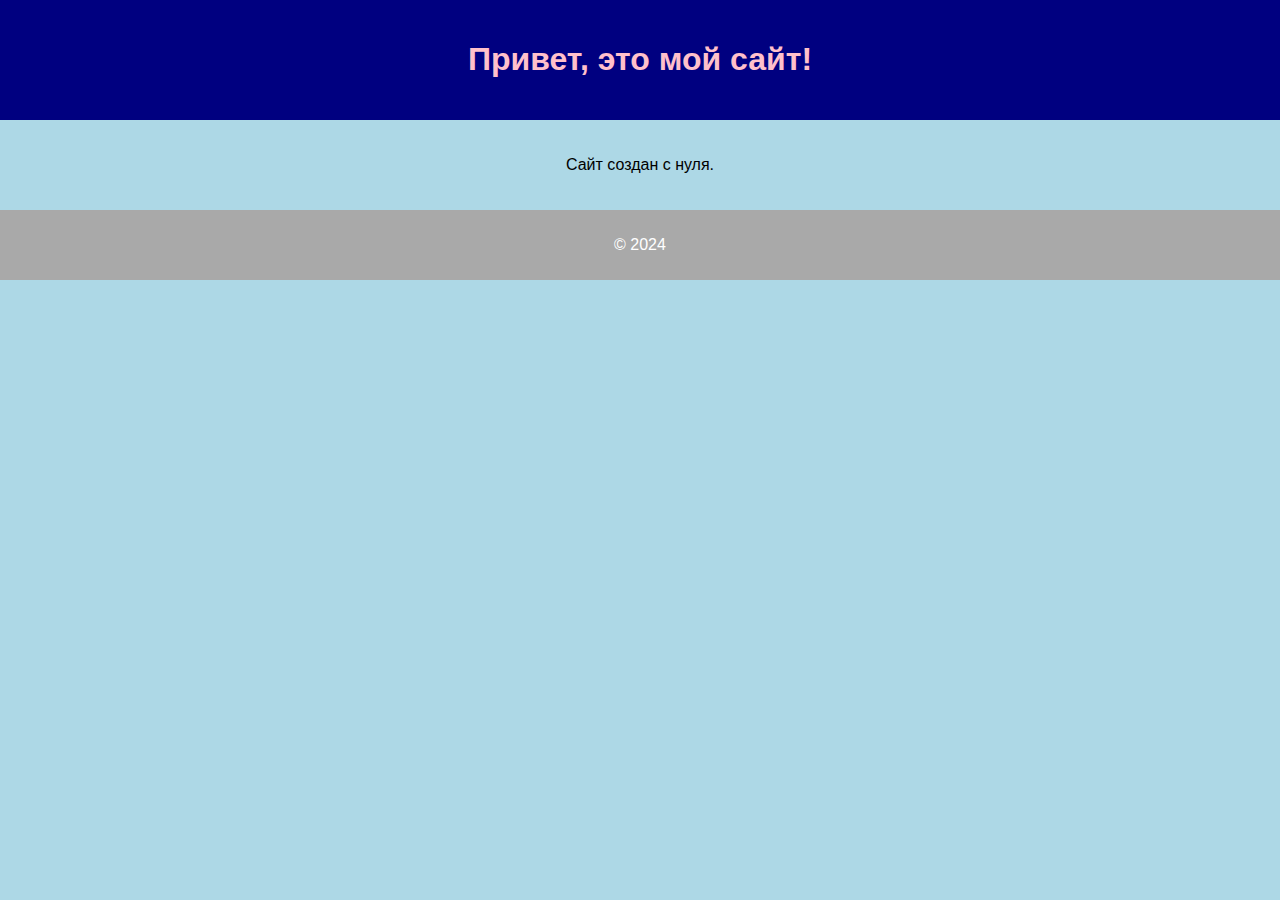
==== index.html @ f328bd83 "Add files via upload" ====
<!DOCTYPE html>
<html lang="en">
<head>
    <meta charset="UTF-8">
    <meta name="viewport" content="width=device-width, initial-scale=1.0">
    <title>Мой сайт</title>
    <link rel="stylesheet" href="style.css">
</head>
<body>
    <header>
        <h1>Привет, это мой сайт!</h1>
    </header>
    <main>
        <p>Сайт создан с нуля.</p>
    </main>
    <footer>
        <p>© 2024</p>
    </footer>
</body>
</html>
---- style.css ----
body {
    background-color: lightblue; /* Светло-голубой фон для всей страницы */
    font-family: Arial, sans-serif; /* Шрифт для текста */
    margin: 0;
    padding: 0;
}

header {
    background-color: navy; /* Тёмно-синий фон для шапки */
    color: pink; /* Розовый цвет текста в шапке */
    text-align: center; /* Текст по центру */
    padding: 20px; /* Отступы внутри шапки */
}

main {
    padding: 20px; /* Отступы внутри основного блока */
    text-align: center; /* Текст по центру */
    color: black; /* Чёрный текст */
}

footer {
    background-color: darkgray; /* Серый фон для футера */
    color: white; /* Белый текст в футере */
    text-align: center; /* Текст по центру */
    padding: 10px; /* Отступы внутри футера */
}
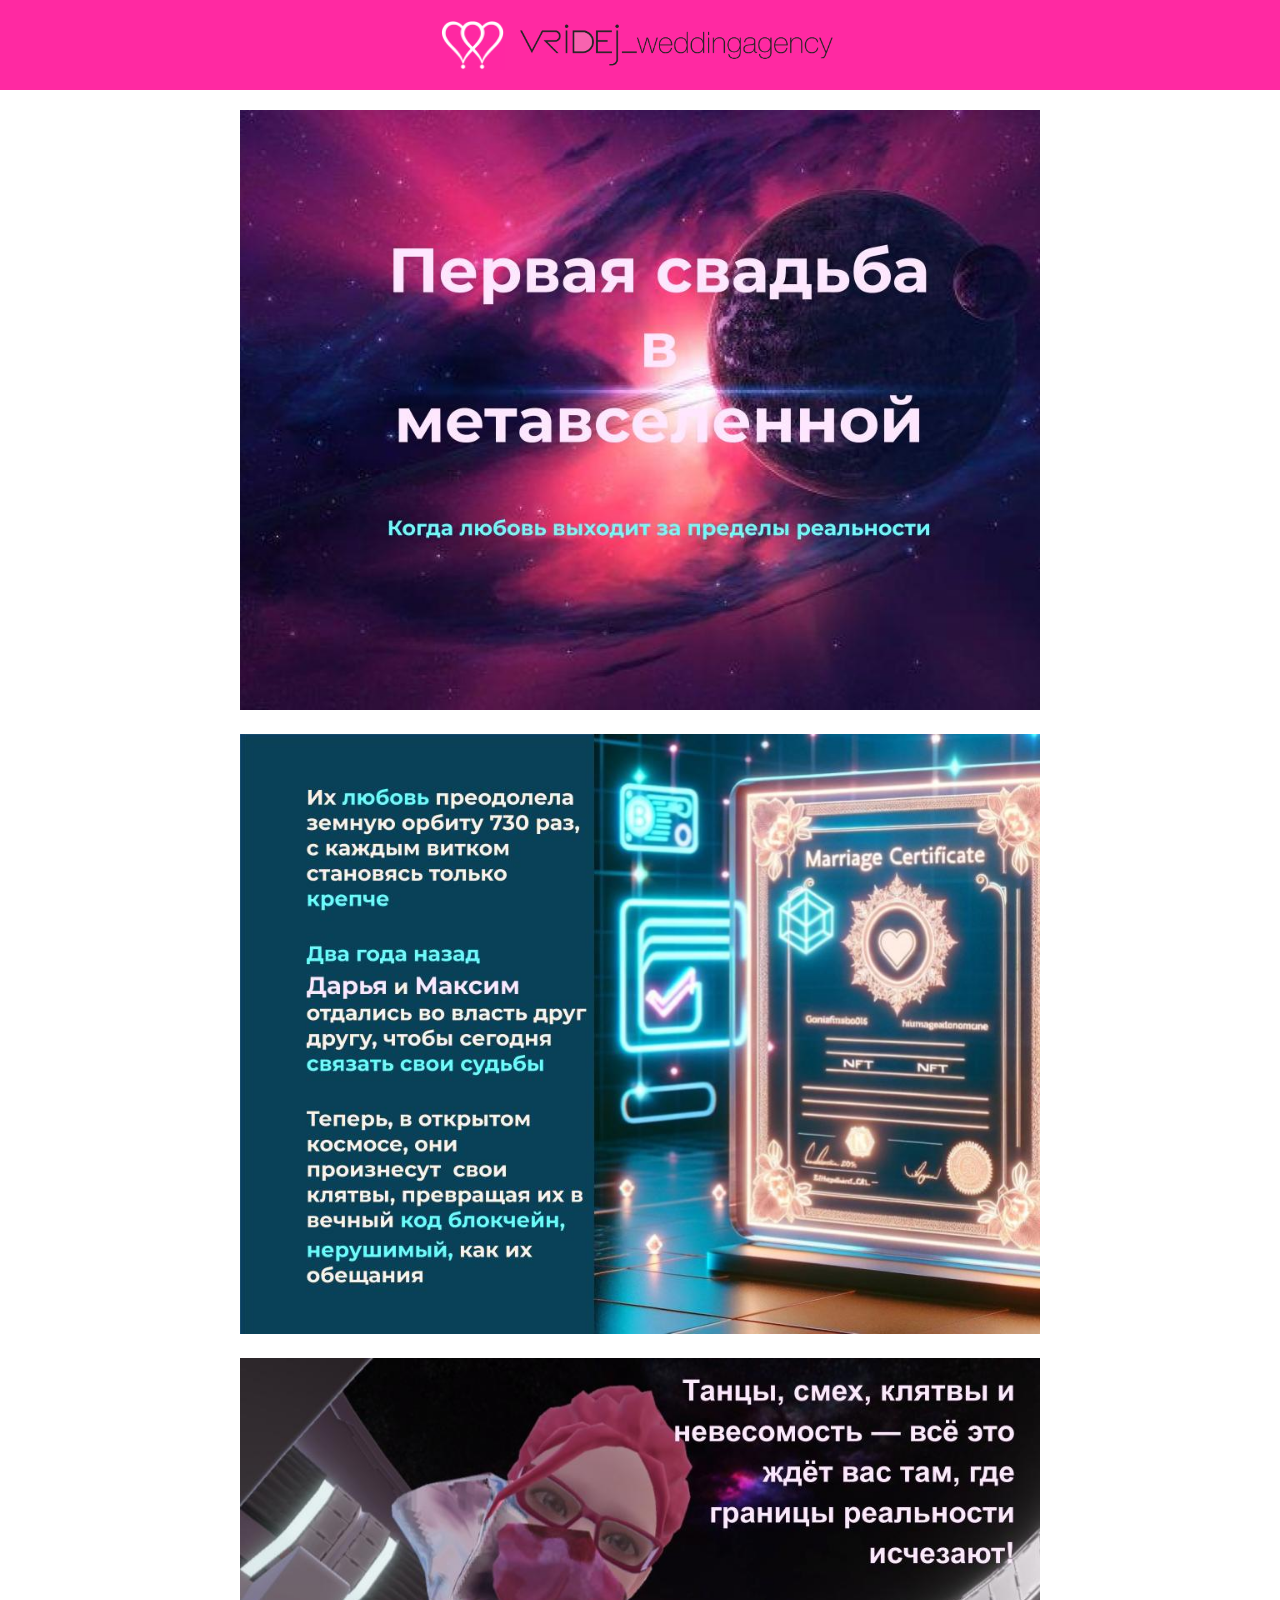
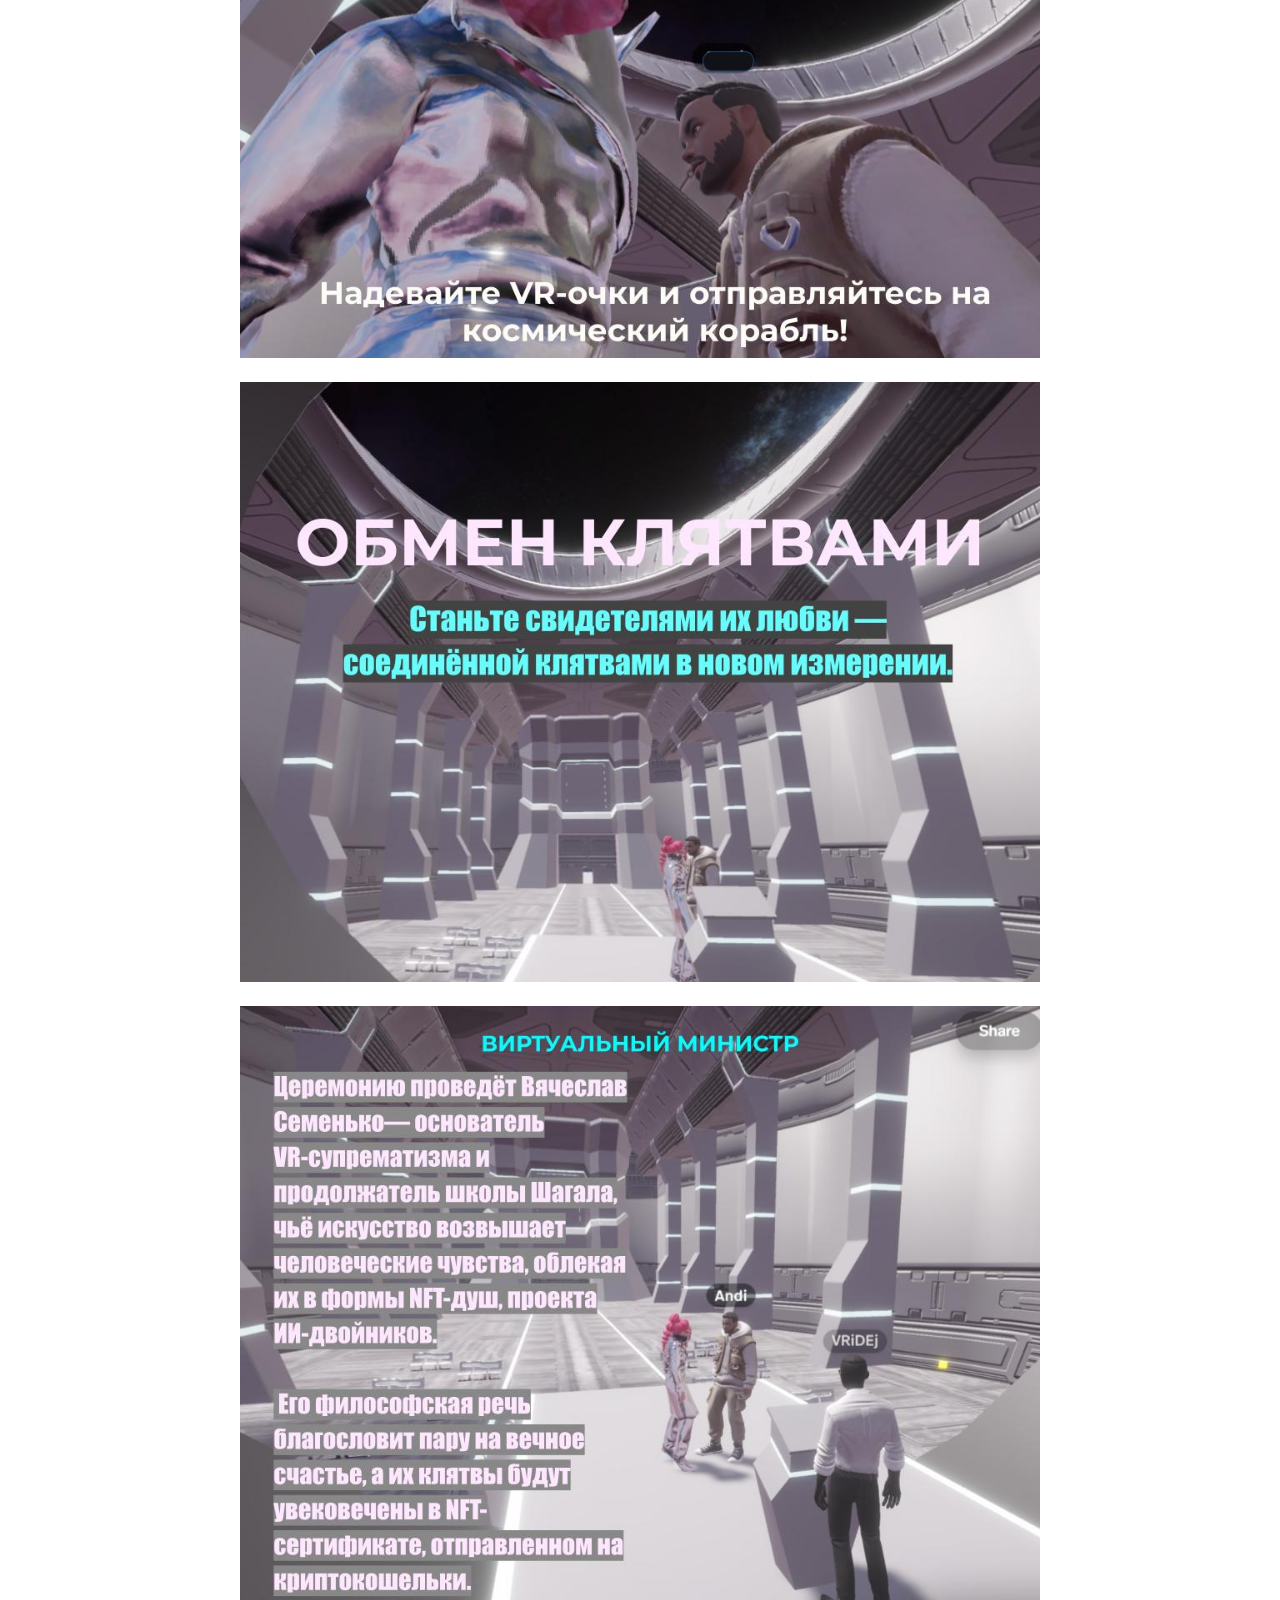
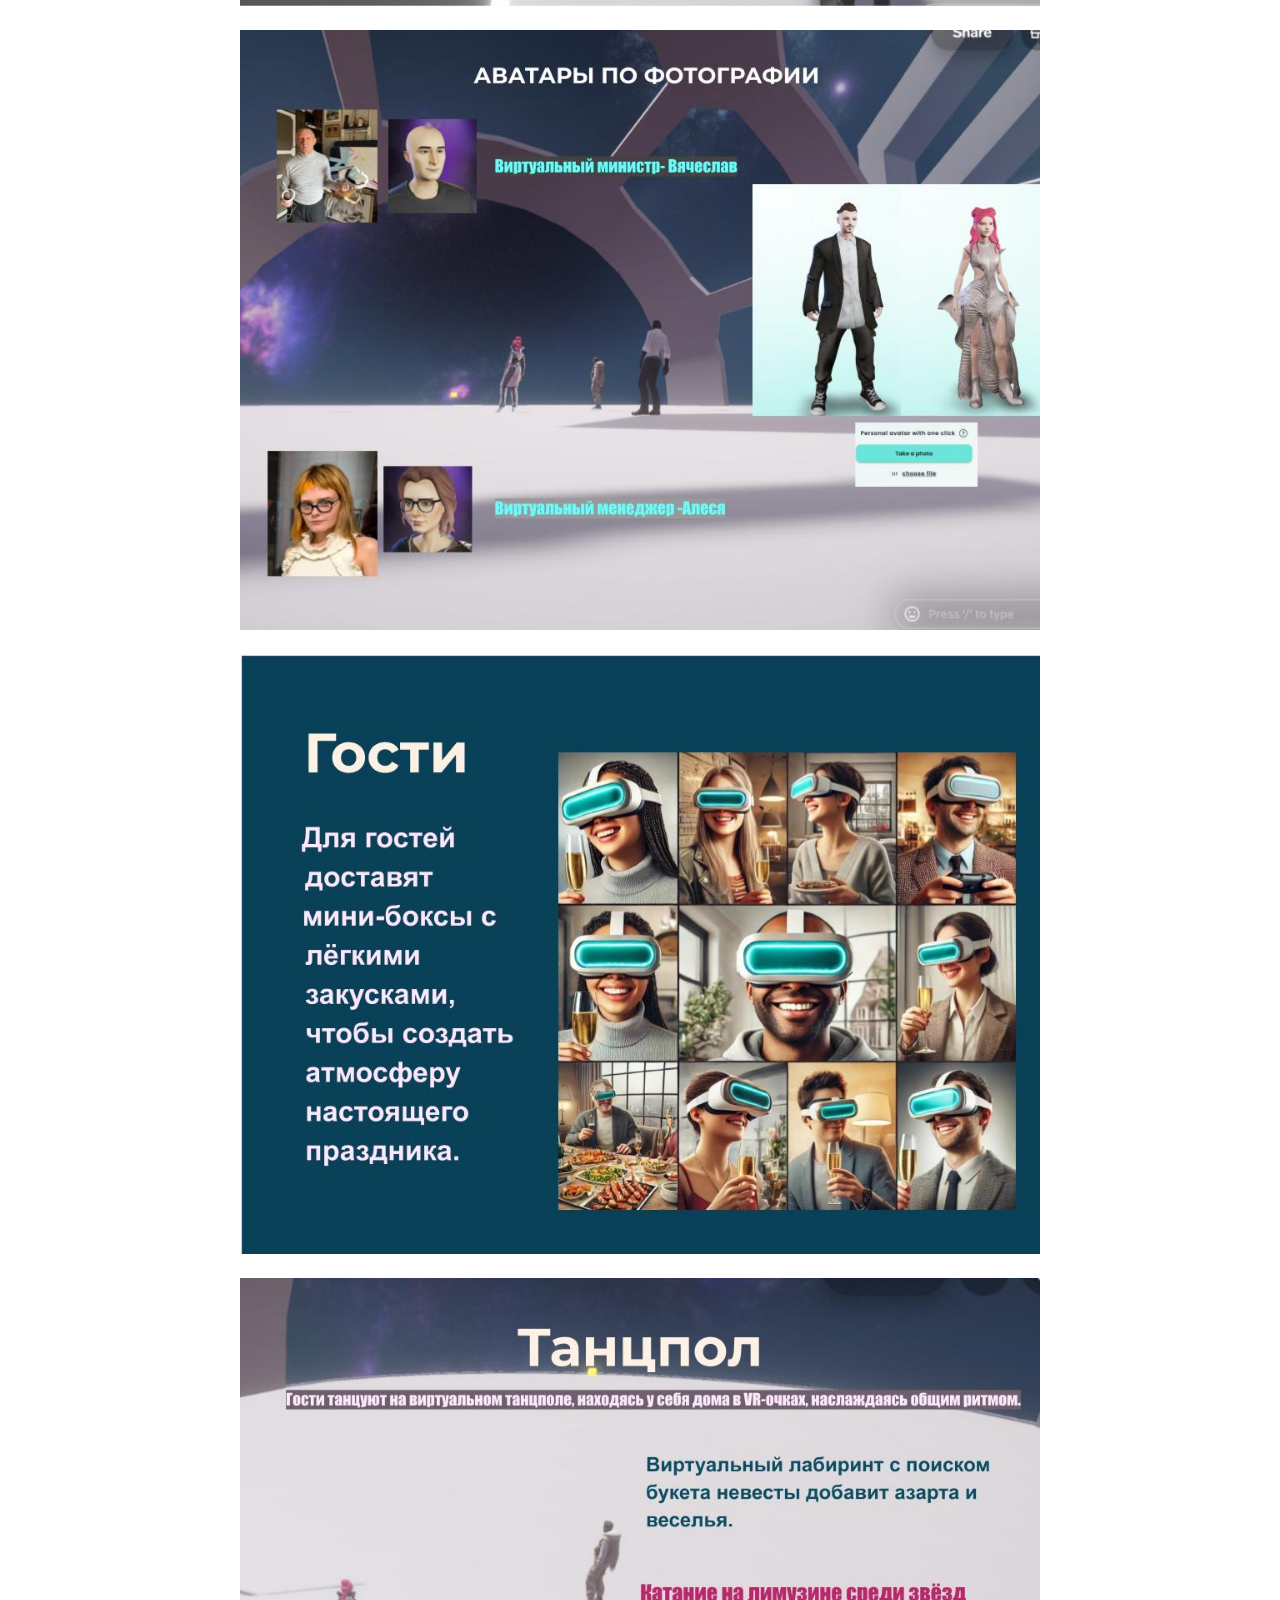
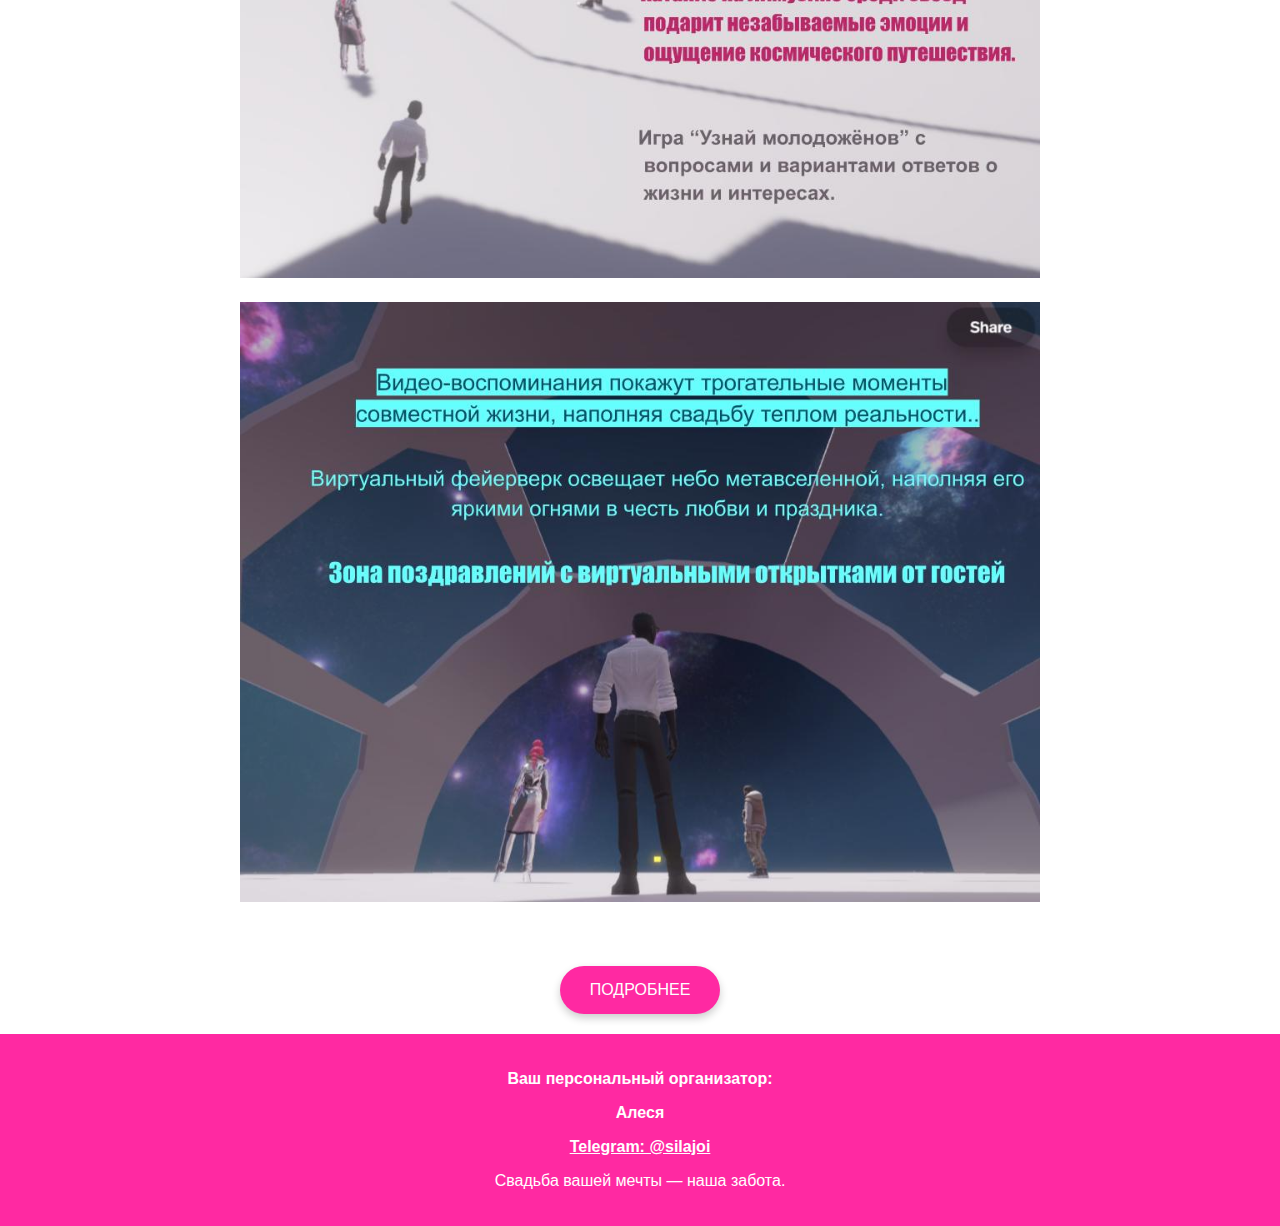
==== commit a27863d1: "Add files via upload" ====
--- a/index.html
+++ b/index.html
@@ -7,14 +7,33 @@
     <link rel="stylesheet" href="style.css">
 </head>
 <body>
-    <header>
-        <h1>Привет, это мой сайт!</h1>
-    </header>
-    <main>
-        <p>Сайт создан с нуля.</p>
-    </main>
-    <footer>
-        <p>© 2024</p>
-    </footer>
+  <header>
+      <div class="header">
+          <img src="logo.png" alt="Логотип" class="logo">
+          <img src="title.png" alt="Название сайта" class="title">
+      </div>
+  </header>
+  <main>
+      <div class="slides">
+          <img src="img/slide1.jpg" alt="Слайд 1" class="slide">
+          <img src="img/slide2.jpg" alt="Слайд 2" class="slide">
+          <img src="img/slide3.jpg" alt="Слайд 3" class="slide">
+          <img src="img/slide4.jpg" alt="Слайд 4" class="slide">
+          <img src="img/slide5.jpg" alt="Слайд 5" class="slide">
+          <img src="img/slide6.jpg" alt="Слайд 6" class="slide">
+          <img src="img/slide7.jpg" alt="Слайд 7" class="slide">
+          <img src="img/slide8.jpg" alt="Слайд 8" class="slide">
+          <img src="img/slide9.jpg" alt="Слайд 9" class="slide">
+      </div>
+      <div class="button-container">
+          <a href="newpage.html" class="btn">ПОДРОБНЕЕ</a>
+      </div>
+  </main>
+  <footer>
+    <p><strong>Ваш персональный организатор:</strong></p>
+    <p><strong>Алеся</strong></p>
+    <p><a href="https://t.me/silajoi" target="_blank" class="contact-link">Telegram: @silajoi</a></p>
+    <p>Свадьба вашей мечты — наша забота.</p>
+</footer>
 </body>
 </html>--- a/style.css
+++ b/style.css
@@ -1,26 +1,86 @@
+/* Общий стиль страницы */
 body {
-    background-color: lightblue; /* Светло-голубой фон для всей страницы */
-    font-family: Arial, sans-serif; /* Шрифт для текста */
+    background-color: white;
+    font-family: Arial, sans-serif;
     margin: 0;
     padding: 0;
 }
 
-header {
-    background-color: navy; /* Тёмно-синий фон для шапки */
-    color: pink; /* Розовый цвет текста в шапке */
-    text-align: center; /* Текст по центру */
-    padding: 20px; /* Отступы внутри шапки */
+/* Шапка */
+.header {
+    display: flex;
+    align-items: center;
+    justify-content: center;
+    background-color: #ff29a2; /* Ярко-розовый фон */
+    padding: 20px;
 }
 
-main {
-    padding: 20px; /* Отступы внутри основного блока */
-    text-align: center; /* Текст по центру */
-    color: black; /* Чёрный текст */
+.logo {
+    max-height: 50px;
+    margin-right: 10px;
 }
 
+.title {
+    max-height: 50px;
+}
+
+/* Слайды */
+.slides {
+    text-align: center;
+    padding: 20px;
+}
+
+.slide {
+    width: 100%;
+    max-width: 800px;
+    margin-bottom: 20px;
+}
+
+/* Кнопка */
+.button-container {
+    text-align: center;
+    margin: 20px 0;
+}
+
+.btn {
+    display: inline-block;
+    padding: 15px 30px;
+    font-size: 16px;
+    color: white;
+    background-color: #ff29a2;
+    text-decoration: none;
+    border-radius: 25px;
+    transition: all 0.3s ease;
+    box-shadow: 0 4px 8px rgba(0, 0, 0, 0.2);
+}
+
+.btn:hover {
+    background-color: #e12291;
+    box-shadow: 0 6px 12px rgba(0, 0, 0, 0.3);
+    transform: scale(1.05);
+}
+
+.btn:active {
+    transform: scale(0.95);
+    box-shadow: 0 3px 6px rgba(0, 0, 0, 0.2);
+}
+
+/* Футер */
 footer {
-    background-color: darkgray; /* Серый фон для футера */
-    color: white; /* Белый текст в футере */
-    text-align: center; /* Текст по центру */
-    padding: 10px; /* Отступы внутри футера */
+    background-color: #ff29a2;
+    color: white;
+    text-align: center;
+    padding: 20px;
+    font-size: 16px;
+}
+
+footer a.contact-link {
+    color: white;
+    text-decoration: underline;
+    font-weight: bold;
+}
+
+footer a.contact-link:hover {
+    text-decoration: none;
+    color: #e12291;
 }